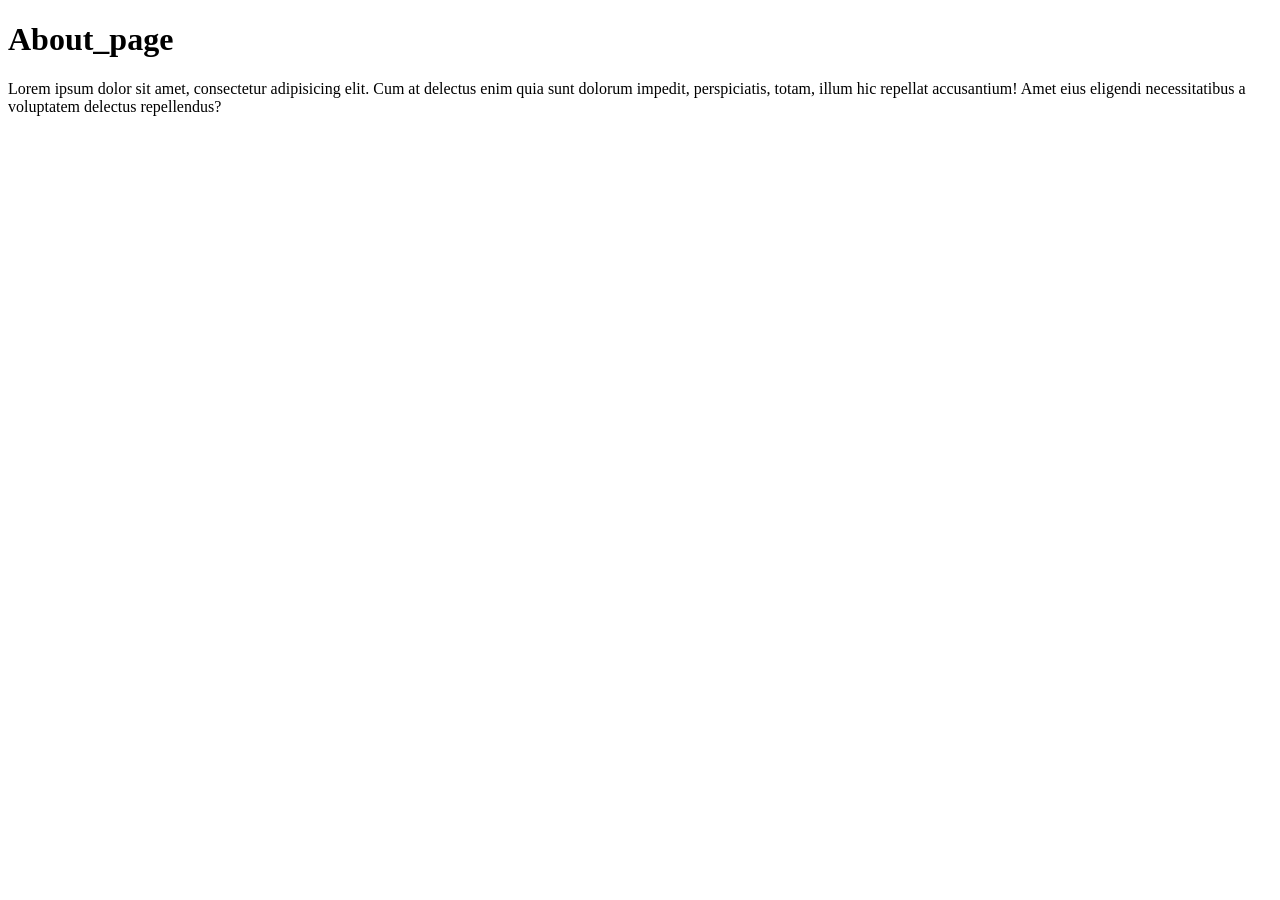
==== about.html @ 7662ee16 "updated about page" ====
<!DOCTYPE html>
<html lang="en">
<head>
    <meta charset="UTF-8">
    <meta name="viewport" content="width=device-width, initial-scale=1.0">
    <title>about</title>
</head>
<body>
    <h1>About_page</h1>
    <p>Lorem ipsum dolor sit amet, consectetur adipisicing elit. Cum at delectus
         enim quia sunt dolorum impedit, perspiciatis, totam, illum hic repellat 
         accusantium!
         Amet eius eligendi necessitatibus a voluptatem delectus repellendus?</p>
</body>
</html>
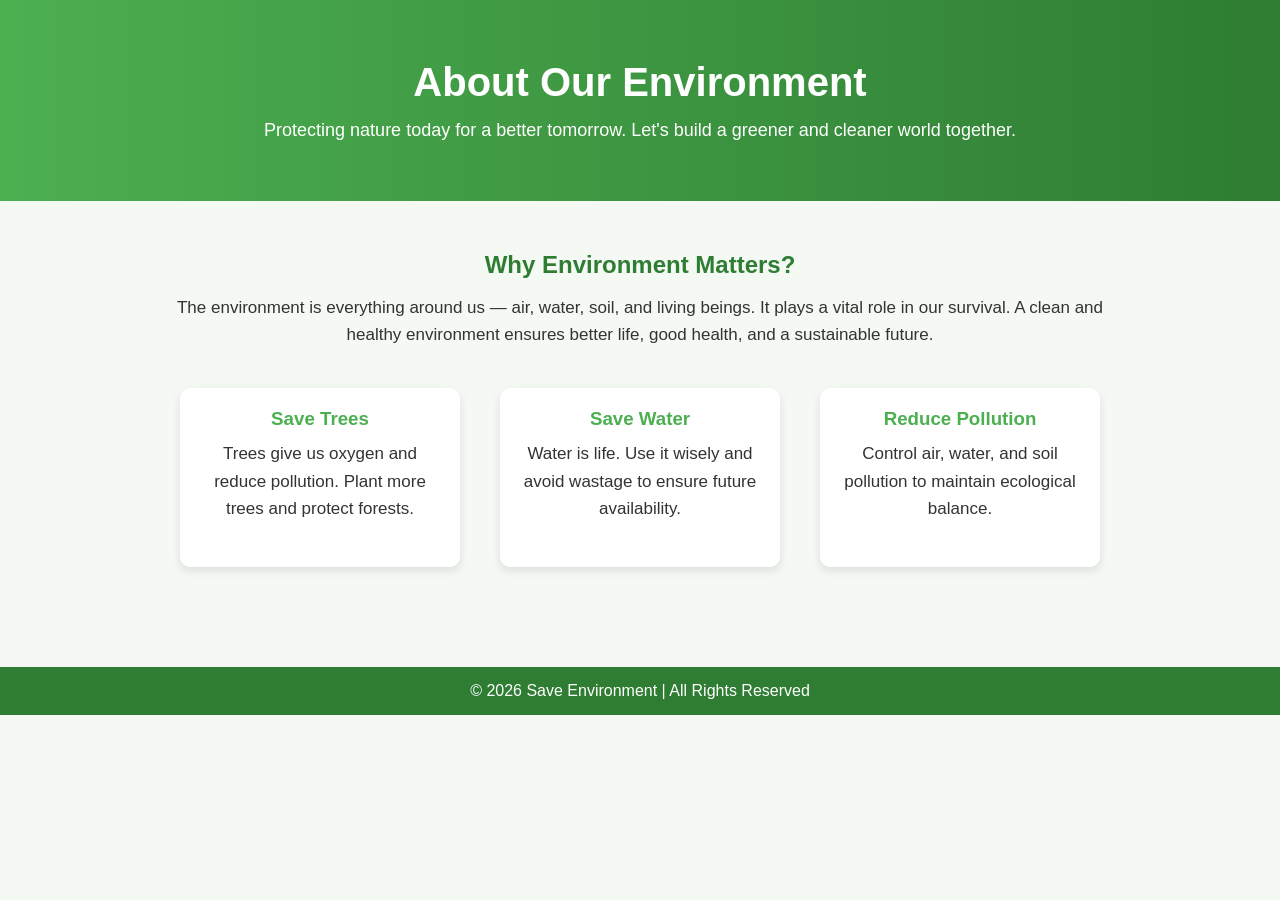
==== commit 69ddb1ea: "updated about page2" ====
--- a/about.html
+++ b/about.html
@@ -2,14 +2,45 @@
 <html lang="en">
 <head>
     <meta charset="UTF-8">
-    <meta name="viewport" content="width=device-width, initial-scale=1.0">
-    <title>about</title>
+    <title>About Environment</title>
+   <link rel="stylesheet" href="./css/about.css">
 </head>
 <body>
-    <h1>About_page</h1>
-    <p>Lorem ipsum dolor sit amet, consectetur adipisicing elit. Cum at delectus
-         enim quia sunt dolorum impedit, perspiciatis, totam, illum hic repellat 
-         accusantium!
-         Amet eius eligendi necessitatibus a voluptatem delectus repellendus?</p>
+
+    <section class="about-section">
+        <h1>About Our Environment</h1>
+        <p>Protecting nature today for a better tomorrow. Let's build a greener and cleaner world together.</p>
+    </section>
+
+    <section class="content">
+        <h2>Why Environment Matters?</h2>
+        <p>
+            The environment is everything around us — air, water, soil, and living beings. 
+            It plays a vital role in our survival. A clean and healthy environment ensures 
+            better life, good health, and a sustainable future.
+        </p>
+
+        <div class="cards">
+            <div class="card">
+                <h3> Save Trees</h3>
+                <p>Trees give us oxygen and reduce pollution. Plant more trees and protect forests.</p>
+            </div>
+
+            <div class="card">
+                <h3> Save Water</h3>
+                <p>Water is life. Use it wisely and avoid wastage to ensure future availability.</p>
+            </div>
+
+            <div class="card">
+                <h3>Reduce Pollution</h3>
+                <p>Control air, water, and soil pollution to maintain ecological balance.</p>
+            </div>
+        </div>
+    </section>
+
+    <div class="footer">
+        <p>© 2026 Save Environment | All Rights Reserved</p>
+    </div>
+
 </body>
 </html>
--- a/css/about.css
+++ b/css/about.css
@@ -0,0 +1,81 @@
+   * {
+            margin: 0;
+            padding: 0;
+            box-sizing: border-box;
+            font-family: Arial, sans-serif;
+        }
+
+        body {
+            background-color: #f4f9f4;
+            color: #333;
+        }
+
+        .about-section {
+            padding: 60px 20px;
+            text-align: center;
+            background: linear-gradient(to right, #4CAF50, #2E7D32);
+            color: white;
+        }
+
+        .about-section h1 {
+            font-size: 40px;
+            margin-bottom: 15px;
+        }
+
+        .about-section p {
+            font-size: 18px;
+            max-width: 800px;
+            margin: auto;
+        }
+
+        .content {
+            padding: 50px 20px;
+            max-width: 1000px;
+            margin: auto;
+            text-align: center;
+        }
+
+        .content h2 {
+            color: #2E7D32;
+            margin-bottom: 15px;
+        }
+
+        .content p {
+            font-size: 17px;
+            line-height: 1.6;
+            margin-bottom: 25px;
+        }
+
+        .cards {
+            display: flex;
+            justify-content: space-around;
+            flex-wrap: wrap;
+            margin-top: 30px;
+        }
+
+        .card {
+            background: white;
+            padding: 20px;
+            width: 280px;
+            margin: 10px;
+            border-radius: 10px;
+            box-shadow: 0px 4px 10px rgba(0,0,0,0.1);
+            transition: 0.3s;
+        }
+
+        .card:hover {
+            transform: translateY(-10px);
+        }
+
+        .card h3 {
+            color: #4CAF50;
+            margin-bottom: 10px;
+        }
+
+        .footer {
+            background-color: #2E7D32;
+            color: white;
+            text-align: center;
+            padding: 15px;
+            margin-top: 40px;
+        }
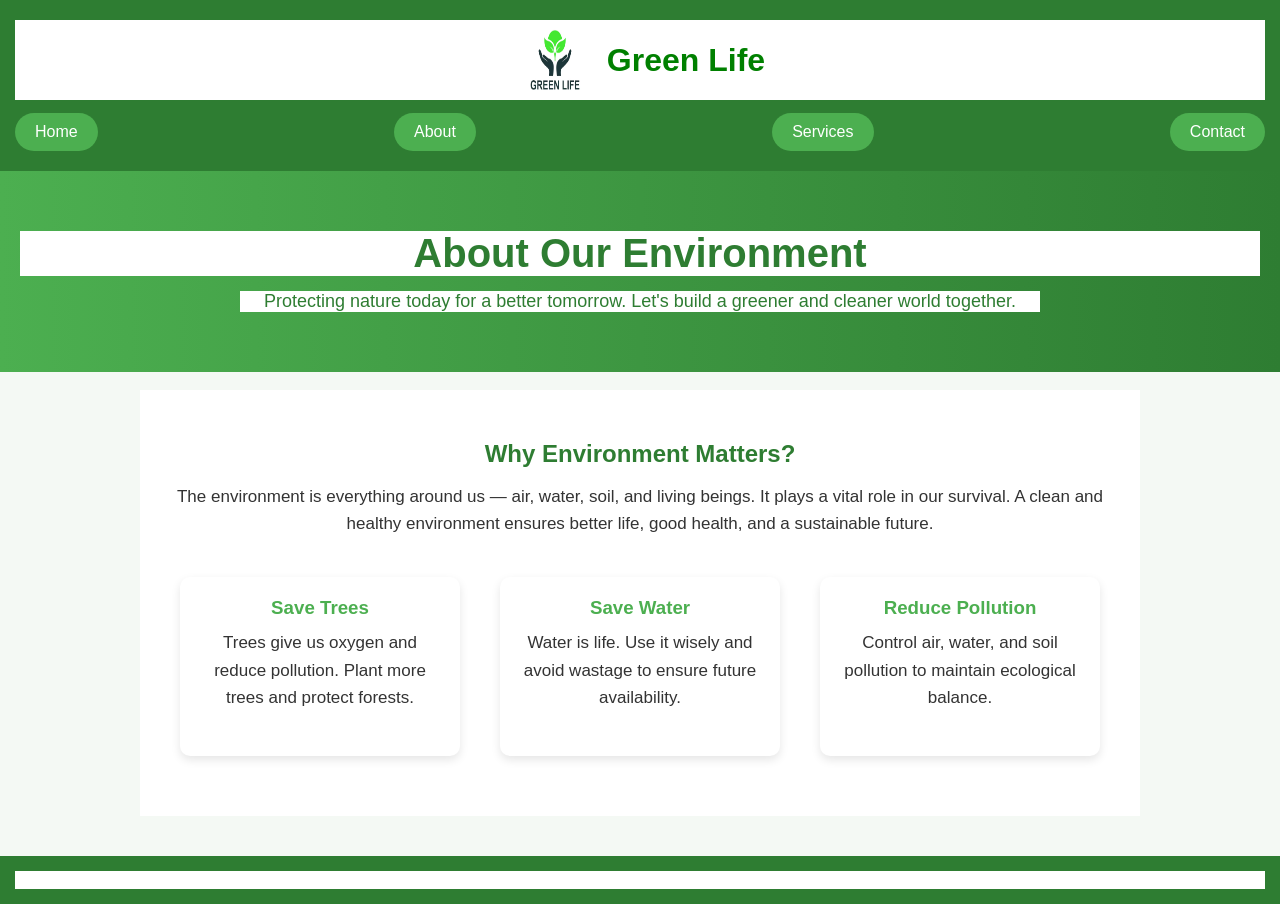
==== commit 1334e97c: "updated" ====
--- a/about.html
+++ b/about.html
@@ -6,12 +6,24 @@
    <link rel="stylesheet" href="./css/about.css">
 </head>
 <body>
+    <header>
+        <div class="brand-wrap">
+            <img src="images/logo.png" alt="Green Life Logo" width="80" height="80">
+            <h1>Green Life</h1>
+        </div>
+        <nav class="logo" aria-label="Main navigation">
+            <a href="index.html" class="but">Home</a>
+            <a href="about.html" class="but">About</a>
+            <a href="service.html" class="but">Services</a>
+            <a href="contact.html" class="but">Contact</a>
+        </nav>
+    </header>
 
     <section class="about-section">
         <h1>About Our Environment</h1>
         <p>Protecting nature today for a better tomorrow. Let's build a greener and cleaner world together.</p>
     </section>
-
+  <br>
     <section class="content">
         <h2>Why Environment Matters?</h2>
         <p>
--- a/css/about.css
+++ b/css/about.css
@@ -3,6 +3,7 @@
             padding: 0;
             box-sizing: border-box;
             font-family: Arial, sans-serif;
+            background-color: white;
         }
 
         body {
@@ -10,11 +11,57 @@
             color: #333;
         }
 
+        header {
+            background-color: #2e7d32;
+            color: white;
+            padding: 20px 15px;
+            text-align: center;
+        }
+
+        .brand-wrap {
+            display: flex;
+            align-items: center;
+            justify-content: center;
+            gap: 12px;
+            margin-bottom: 13px;
+        }
+
+        .brand-wrap h1 {
+            font-size: 2rem;
+            margin: 0;
+            color:green;
+        }
+
+        .logo {
+            display: flex;
+            align-items: center;
+            justify-content: space-between;
+            flex-wrap: wrap;
+            gap: 10px;
+            background-color: #2e7d32;
+        }
+
+        .but {
+            padding: 10px 20px;
+            background-color: #4CAF50;
+            color: white;
+            border: none;
+            border-radius: 999px;
+            text-decoration: none;
+            display: inline-block;
+            transition: background-color 0.25s ease, transform 0.2s ease;
+        }
+
+        .but:hover {
+            background-color: #45a049;
+            transform: translateY(-1px);
+        }
+
         .about-section {
             padding: 60px 20px;
             text-align: center;
             background: linear-gradient(to right, #4CAF50, #2E7D32);
-            color: white;
+            color:#2E7D32;
         }
 
         .about-section h1 {
